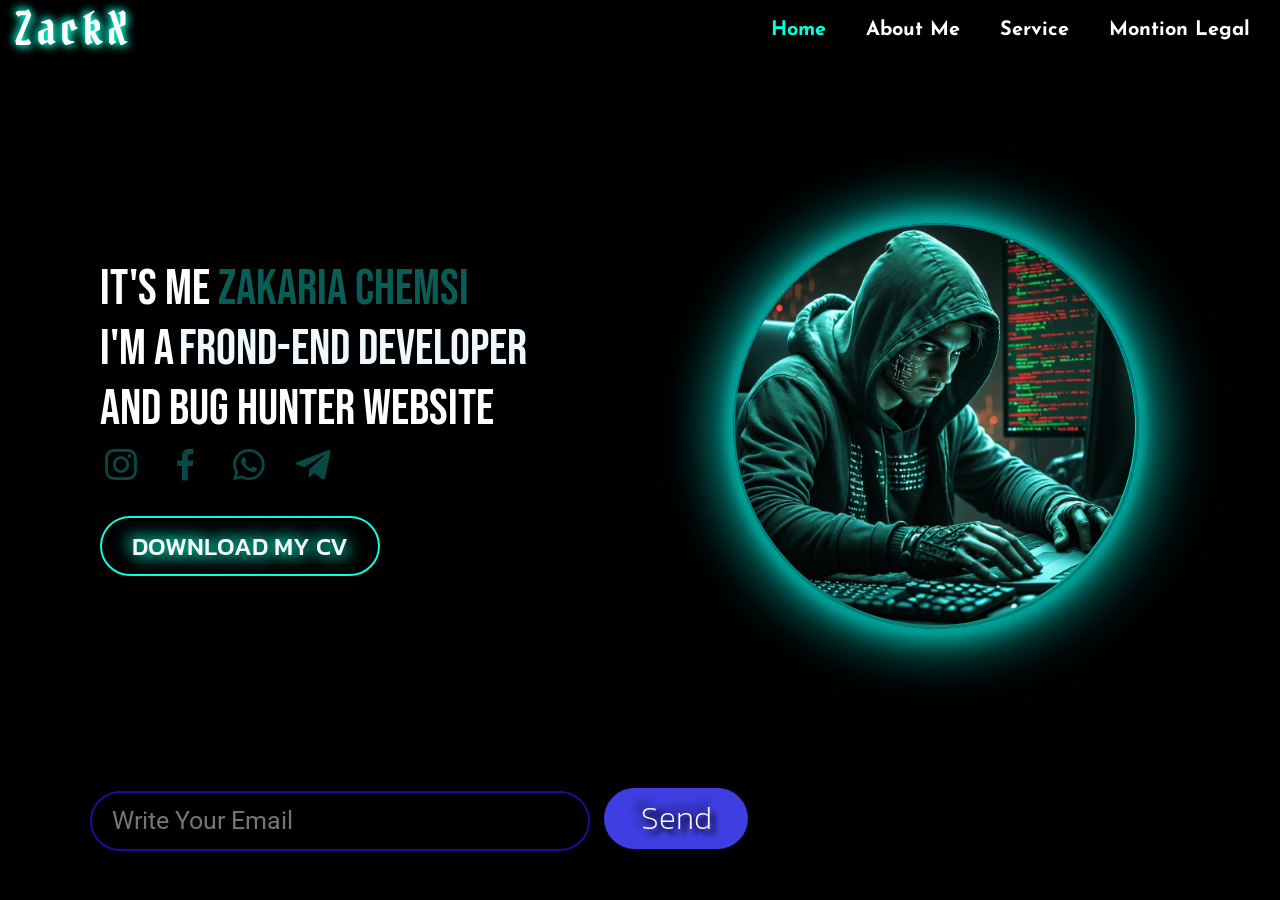
==== index.html @ 18f7ccc7 "Add files via upload" ====
<!DOCTYPE html>
<html lang="en">
<head>
    <meta charset="UTF-8">
    <meta name="viewport" content="width=device-width, initial-scale=1.0">
    <title>Home</title>
    <meta name="author" content="zakaria chemsi">
    <meta http-equiv="X-UA-Compatible" content="ie=edge">
    <meta http-equiv="X-UA-Compatible" content="IE=7">
    <!-- /link-css -->
    <link rel="stylesheet" href="./css/index.css">
    <!--  /link-icon -->
    <link href='https://unpkg.com/boxicons@2.1.4/css/boxicons.min.css' rel='stylesheet'>
</head>
<body dir="ltr">
    <!-- start_container -->
    <div class="container">
        <!-- start_header-->
        <header class="header1">
            <h1><a href="index.html" target="_self">ZackX</a></h1>
            <input type="checkbox"  id="check-nav">
            <label for="check-nav">
               <i class='bx bx-menu'></i>
            </label>
            <ul>
                    <li><a href="index.html" class="home">home</a></li>
                    <li><a href="about.html"  > about me</a></li>
                    <li><a href="service.html"> service</a></li>
                    <li><a href="legal.html"  > montion legal</a></li>
            </ul>
        </header>
         <!-- end_header-->
        <!-- start_section-->
        <section class="section1">
            <!-- start_main-->
            <main> 
               <div class="div1">                
                  <p>it's me <span class="span1">zakaria chemsi</span> </p>
                  <p>i'm a <span>frond-end developer&nbsp; </span> </p>
                  <p>and bug hunter website </p> </p>
               </div>
               <div class="contact-author" >
                   <a href="#" target="_blank"><i class='bx bxl-instagram'></i></a>
                   <a href="https://web.facebook.com/profile.php?id=100088413105947" target="_blank"><i class='bx bxl-facebook' ></i></a> 
                   <a href="tel:+212632991872" target="_blank"><i class='bx bxl-whatsapp' ></i></a> 
                   <a href="https://t.me/CYBERX_404" target="_blank"><i class='bx bxl-telegram' ></i></a>  
               </div>
              <button type="button"><a download="zakaria_chemsi" href="zakaria_chemsi_cv.pdf">download my cv</a></button>
            </main>
            <!-- end_main-->
             <!-- start_aside-->
            <aside>
               <div>
                   <img src="./img/img_home.jpg" alt="not found" >
               </div>
            </aside>
            <!-- end_aside-->
             <!-- start_footer-->
            <footer>
               <div class="d-footer"> 
                    <form method="get">
                      <input type="email" name="email" id="" placeholder="write your email" autofocus="on" autocomplete="off">
                      <input type="submit" value="send">
                    </form>
                </div>                  
            </footer>
             <!-- end_footer-->
        </section>
        <!-- end_section-->
    </div>
    <!-- end_container-->
</body>
---- css/index.css ----
/*------------------- Fonts -------------------*/
@import url('https://fonts.googleapis.com/css2?family=Bebas+Neue&family=Josefin+Sans:ital,wght@0,100..700;1,100..700&family=Kanit:ital,wght@0,100;0,200;0,300;0,400;0,500;0,600;0,700;0,800;0,900;1,100;1,200;1,300;1,400;1,500;1,600;1,700;1,800;1,900&family=Pirata+One&family=Roboto:ital,wght@0,100;0,300;0,400;0,500;0,700;0,900;1,100;1,300;1,400;1,500;1,700;1,900&display=swap'); 

@font-face {
    font-family: "Bebas Neue";
    src: url("/css/fonts/Bebas_Neue/BebasNeue-Regular.ttf") format("truetype");
}
@font-face {
    font-family: "Josefin Sans";
    src: url("/css/fonts/Josefin_Sans/JosefinSans-VariableFont_wght.ttf") format("truetype");
}
@font-face {
    font-family: "Pirata One" ;
    src: url('/css/fonts/Pirata_One/PirataOne-Regular.ttf') format("truetype");
    font-weight: 700;
}
@font-face {
    font-family: "Kanit";
    src: url("/css/fonts/Kanit/Kanit-Medium.ttf") format("truetype");
    font-weight: 500;
}
@font-face {
    font-family: "kanit";
    src: url("/css/fonts/Kanit/Kanit-ExtraLight.ttf") format("truetype");
    font-weight: 200;
}
@font-face {
    font-family: "kanit";
    src: url("/css/fonts/Kanit/Kanit-Light.ttf") format("truetype");
    font-weight: 300;
}

/*------------------- Variables -------------------*/

:root {
    --bgcolor                : rgb(0, 0, 0)        ;
    --colortext-light        : #FFFFFF             ; 
    --border-color           : rgb(26, 14, 154)    ;
    --color-blue-light       : #0a5c57             ;
    --btn-blue-green-color   : #07FFDA             ;  
    --fontf-nav              : "Josefin Sans", serif ;    
    --fontf-heading          : "Bebas Neue" , serif  ;
    --fontf_special_heading  : "Pirata One", serif   ;
    --fontf_text_button      : "Kanit", serif        ;
    --text-input             : "Roboto" , serif      ;
    --fontf-text             : "Roboto", serif       ;
    
}
/*------------------- Universal Selector -------------------*/
* {
    margin: 0px;
    padding: 0px;
    box-sizing: border-box;   
    color: var(--colortext-light);
} 
/*----------------------- Container_Start -------------------*/
.container {
    min-height: 100vh;
    background-color: var(--bgcolor );
}
/*------------------- Container_Header_Start -------------------*/
.container header {
    height: 60px;
     /* d-flex */
    display: flex;
    justify-content: space-between;
    position: sticky;
}
header h1 a {
    /* font */
    font: 500  45px var(--fontf_special_heading);
    /* text-styling */
    text-shadow: 2px 2px 8px var(--btn-blue-green-color) , -2px -2px 8px var(--btn-blue-green-color);
    text-decoration: none;
    letter-spacing: 5px;
    color:var(--colortext-light);
    padding: 0px 15px;
    user-select: none;
}
 /* icon-menu */
 
 input[type ^="c"] {
    display: none;
    appearance: none;
}
label {
   display: none;
}  
  .bx-menu {
     position: absolute;
     font-size: 50px;   
  }
/* icon_menu_end */

header ul {
   margin: 0px;
   padding: 0px;
   list-style-type: none;
   /* flex */
   display: flex;
   justify-content: space-between;
   align-items: center;
}
ul li { 
  text-transform: capitalize;
  font: 800  20px var(--fontf-nav);
}
ul li a {
    text-decoration: none;
    color: #090F29;
    padding: 5px 30px 5px 10px;
    color: var(--colortext-light);
}

ul li a:hover:not(.home){
    border-left:solid 2px var(--btn-blue-green-color);
}
ul li .home{
    color:var(--btn-blue-green-color);
}

       /*------------------- Container_Header_End -------------------*/
       /*------------------------------------------------------------*/
       /*------------------- Container_Section_Start ------------------*/
.container section {
   min-height: calc(100vh - 60px);
   padding: 50px 50px 2px;
   /* d-grid */
   display: grid;
   grid-template-columns: repeat(2 , 1fr);
   grid-template-rows: repeat(5, 1fr);

}

/*-------------------------------- Container_Section_Main_Start --------------------------------*/
.container section main  {
    padding-left: 50px;
   /* grid-item*/
   grid-column: 1/2;
   grid-row:1/5;
   /* d- flex*/
   display: flex;
   flex-direction: column;
   justify-content: center;
}
.container section main .div1 {
    font: 500 50px var(--fontf-heading);  
}
.container section main .div1  p .span1 {    
    color: #0a5c57;
}
.container section main .div1  p + p span {
    position: absolute;
    margin-left: 5px;
    display: inline-block;
    overflow: hidden;
    color:aliceblue;
}

.container section main .div1 p + p span::before {
    content: 'frond-end developer';
    font: 500 50px var(--fontf-heading) ;  
    /*position*/  
    position: absolute; 
      top: 0px;
      left: 0px;
    /* h and w*/
    height:80%;
    width: 0%;
    /*text-styling*/
    color: transparent;
    animation:Typing 1.8s cubic-bezier(1,0,0,1.01)/*cubic-bezier(0,.96,.98,1.07)*/ 2s infinite  alternate  ;
}
@keyframes Typing  {

    100% {
        background-color: black;
        width: 150%;
        -webkit-text-stroke: 0.2px var(--btn-blue-green-color);
    }
}

.container section main .contact-author .bx{
    margin: 5px  18px 15px 0px ;
    font-size: 42px;
    border-radius: 50%;
    color: #0a5c57;
    opacity: 0.8;
}
.container section main .contact-author .bx:Hover {
    color: #32fff1;
    filter: drop-shadow(1px 1px 10px var(--btn-blue-green-color)) ;
    opacity: 1;
}

.container section main button[type="button"] {
    z-index: 111;
    position: relative;
    /* h and w*/
    width: 280px;
    height: 60px;
    margin: 15px  18px 15px 0px  ;
    /* font */
    font: 500 25px var(--fontf_text_button);
    /* border and backgroud */
    background-color: #000000;
    border-radius: 50px;
    border: 2px solid var(--btn-blue-green-color);
    text-transform: uppercase;
    /* shadow */
    overflow: hidden;
    transition: box-shadow .5s;
}
section main button[type="button"] a {
    text-shadow: 4px 4px 15px var(--btn-blue-green-color),
    -4px -4px 15px var(--btn-blue-green-color) ;
    text-decoration: none;
    color:#F9F9F9;     
    padding: 15px 25px;
    z-index: 2;
}
section  main button[type="button"]::before {
    content: '';
    /*position*/
    position: absolute;
    top:58.5px;
    left: 0px;
    z-index: -1;
    /*w and h*/
    width: 100%;
    height: 100%;
    /* border and backgroud */
    background-color: var(--btn-blue-green-color);
    border-radius: inherit;
   transition: all .6s ease 0s;
}
section main button[type="button"]:hover {
    translate: 0px -5px;
    border: none;
     
}
section main button[type="button"]:hover a {
    color: #000000;
    text-shadow: 3px 3.2px 8px var(--color-blue-light) ;
}
section  button[type="button"]:hover::before {
    top:0px;
}
/*-------------------------------- Container_Section_Main_end --------------------------------*/
/*--------------------------------------------------------------------------------------------*/
/*-------------------------------- Container_Section_Aside_Start --------------------------------*/
.container section aside  {
    /*grid-item*/
    grid-column: 2/3;
    grid-row:1/5;
    /*display-flex*/
    display: flex;
    z-index: 5; 
}

.container section aside div {
    position: relative;
    /* h and w*/
    width:  400px;
    height: 400px;
    border-radius: 50%;
    margin: auto;
}
.container section aside div img {
    border-radius: 50%;
    user-select: none;
    cursor: grab;
    width: 400px;
    height: 400px;
}
.container section aside div::before {
    content: '';
    /* position */
    position: absolute;
    top: -2.5px;
    left: -2.5px;
    /* h and w*/
    width: 400px;
    height: 400px;
    /* border and backgroud*/
    border-radius: 50%;
    border: 3px solid rgb(0, 128, 128);    
    background-image: conic-gradient( rgb(7, 101, 95), rgb(6, 226, 193) ,rgb(27, 139, 103) 
    ,rgb(44, 128, 114) , rgb(26, 91, 86)   );
    box-shadow:  5px 0px 10px 0px rgb(4, 159, 149) ,  -5px  -0px 10px 0px  rgb(4, 159, 149)  ,
                 0px 5px 10px 0px  rgb(4, 159, 149),  0px  -5px 10px 0px  rgb(4, 159, 149) , 
                 10px 0px 70px 0px  rgb(4, 159, 149),  -10px  -0px 60px 0px  rgb(4, 159, 149) ,
                 0px 10px 20px 0px  rgb(4, 159, 149) ,  0px  -10px 20px 0px  rgb(4, 159, 149) ;
    z-index: -1;
    animation: rotate 1s linear 0s infinite normal running;
}  
 @keyframes rotate {
    100% {
        rotate: 360deg;
    } 
 }
.container section aside div:active::before {
    animation-play-state: paused;
}
.container section aside div:hover::before {
    box-shadow:  5px 0px 10px 0px  rgb(3, 114, 107) ,  -5px  -0px 10px 0px  rgb(3, 113, 106)  ,
                 0px 5px 10px 0px   rgb(3, 114, 107),  0px  -5px 10px 0px  rgb(3, 114, 107) , 
                 10px 0px 70px 0px   rgb(3, 114, 107),  -10px  -0px 60px 0px  rgb(3, 114, 107) ,
                 0px 10px 20px 0px   rgb(3, 114, 107) ,  0px  -10px 20px 0px   rgb(3, 114, 107) ;
                 border: 3px solid #05cdaf;
}
/*-------------------------------- Container_Section_Aside_End --------------------------------*/
/*---------------------------------------------------------------------------------------------*/
/*-------------------------------- Container_Section_Footer_Start --------------------------------*/
.container section footer {
    /*grid-item*/
    grid-row: 5/-1;
    grid-column:1/-1 ;
    /* d-flex*/
    display: flex;
    justify-content: space-between;
    align-items: center;
    /* p and m*/
    padding: 0px 0px;
    margin: 10px 0px 10px 40px;
    perspective: 200px;
 }
 .container section footer div input[type="email"] {
    /* h and w */
    width: 20em;
    height: 60px;
    /* text-styling*/
    text-indent: 20px;
    color: #FFFFFF;
    font-size: 25px;
    /* border and background*/
    border: solid var(--border-color) 2px;
    border-radius: 50px;
    background-color: black;
   font-family: var(--text-input);
}

.container section footer input::placeholder {
  text-transform: capitalize;

}
.container section.section1  div.d-footer input[type $="l"]:focus {
    outline-style: none;
    caret-color: var(--btn-blue-green-color);
}
 .container section.section1 div.d-footer input[type $="t"] {
     cursor: pointer;
     margin-left: 10px;
     /*border and background*/  
     border: 1px solid var(--color-blue-dark);
     border-radius: 40px;
     background-color: rgb(62, 62, 226);
     /*shadow*/
     text-shadow: 5px 5px 5px  BLACK ,
                  -5px -5px 10px black;
      /*font*/
     font: 200 2rem var(--fontf_text_button);
      /*text-styling*/
     color: #F9F9F9;
     text-transform: capitalize;
     /*h and w*/
     width: 4.5em ;
     height: 1.9em;

    }
    .container section.section1  div.d-footer input[type $="t"]:hover {
      font-weight: 300 ;
    }
/*-------------------------------- Container_Section_Footer_End --------------------------------*/
/*------------------- Container_Section_End -------------------*/ 
/*------------------- Container_End -------------------*>*/

/*~~~~~~~~~~~~~~~~~~~~~~~~~~~~~~~~~~~~~~~~~~~~~~~~~~~~~~~~~~~~~~~~~~~~~~~~~~~~~~~~~~~~~~~~~~~~~~~~~*/
  
        /*+++===+++===+++===+++===+++===+++===  Responsive_Media +++===+++===+++===+++===+++===+++===*/

/* ===================== Mobile_Devices [320px - 767px] ===================== */
  /*-=-=-=-=-= Small_phones { 320px -----------------> 480px} -=-=-=-=-=-=-=*/
  @media (min-width:320px) and (max-width:480px) {
    /* scroll-bar  */

::-webkit-scrollbar {
        width: 0px;
}

/*----------------------- Container_Start ----------------------*/
    /*----------------------- Container_Header_Start ----------------------*/
/*------------------- Container_Header_Start -------------------*/
.container header {
    background-color: black;
    z-index: 9;
    position:  sticky;
    top: 0px;
    height: 50px;
}
header h1 a {
    display: none;

}
 /* icon-menu */
label {
    display: block;
}  

.bx-menu {
    font-size: 50px;
    position: fixed;
    right: 8px;
}
/* icon_menu_end */

header ul {
    z-index: 999999;
    background-color:#FFFFFF;   
    position:fixed;
    top: 50px;
    right: -100%;
    width: 100%;
    height: 19em;
    transition:.8s all;
    display:block;
    z-index: 1;
}
input:checked ~ ul {
    right:0px;
 }
ul li { 
    text-align: center ;
    font-size: 30px;   
    font-family: var(--fontf-text);
}
ul li a {
    color: black;
    display: block;
    padding: 20px 0px ;
    text-align: center;
    letter-spacing: 5px;
    text-decoration: none;
}

ul li .home{
    color: #0fc2a7;
    border-left: 5px solid #037973;
}

       /*------------------- Container_Header_End -------------------*/
       /*------------------------------------------------------------*/
       /*------------------- Container_Section_Start ------------------*/
.container section {
    padding: 10px ;
    /* d-grid */
    display: grid;
    grid-template-columns: 1fr ;
    grid-template-rows: 300px auto 140px ;
    gap: 10px;
}
/*-------------------------------- Container_Section_Main_Start --------------------------------*/
.container section main  {
    padding-left: 30px;
    margin-top: 0px  10px  0px;
   /* grid-item*/
   grid-column: 1/-1;
   grid-row:2/3;
   /* d- flex*/
   display: flex;
   flex-direction: column;
   justify-content: flex-start;
}
.container section main .div1 {
    white-space: wrap;
    font: 500 31px/1.8 var(--fontf-heading);
}
.container section main .div1  p .span1 {    
    color: #0a5c57;
}

.container section main .div1 p + p span::before {
    animation:Tying 1.8s cubic-bezier(1,0,0,1.01)/*cubic-bezier(0,.96,.98,1.07)*/ 2s infinite  alternate paused;
}

.container section main .contact-author .bx{
    margin: 5px  18px 15px 0px ;
    font-size: 40px;
    color: #32fff1;
    opacity: 1;
}
.container section main button[type="button"] {
    z-index: 1;
    /* h and w*/
    width: 260px;
    height: 60px;
    margin: 15px  18px 15px 0px  ;
    /* font */
    font: 500 24px var(--fontf_text_button);
}

/*-------------------------------- Container_Section_Main_end --------------------------------*/
/*--------------------------------------------------------------------------------------------*/
/*-------------------------------- Container_Section_Aside_Start --------------------------------*/
.container section aside  {
    /*grid-item*/
    grid-column: 1/-1;
    grid-row:1/2;
    /*display-flex*/
    z-index: 5; 
    margin: 0px;
    display: grid;
    place-items: center;
    height: 300px;
}

.container section aside div {
    position: relative;
    /* h and w*/
    width:  240px;
    height: 240px;
    border-radius: 50%;
}
.container section aside div img {

    width: 240px;
    height: 240px;
}
.container section aside div::before {
    content: '';
    /* h and w*/
    width: 240px;
    height: 240px;
    /* border and backgroud*/
    box-shadow:  5px 0px 10px 0px rgb(9, 213, 199) ,  -5px  -0px 10px 0px  rgb(9, 213, 199)  ,
                 0px 5px 10px 0px rgb(9, 213, 199) ,  0px  -5px 10px 0px rgb(9, 213, 199) , 
                 8px 0px 50px 0px  rgb(9, 213, 199) ,  -8px  -0px 50px 0px rgb(9, 213, 199) ,
                 0px 8px 20px 0px  rgb(9, 213, 199) ,  0px  -8px 20px 0px  rgb(9, 213, 199) ;
    z-index: -1;
}  
.container section aside div:hover::before {
    box-shadow:  5px 0px 10px 0px  rgb(3, 114, 107) ,  -5px  -0px 10px 0px  rgb(3, 113, 106)  ,
                 0px 5px 10px 0px   rgb(3, 114, 107),  0px  -5px 10px 0px  rgb(3, 114, 107) , 
                 10px 0px 70px 0px   rgb(3, 114, 107),  -10px  -0px 60px 0px  rgb(3, 114, 107) ,
                 0px 10px 20px 0px   rgb(3, 114, 107) ,  0px  -10px 20px 0px   rgb(3, 114, 107) ;
                 border: 3px solid #05cdaf;
}
/*-------------------------------- Container_Section_Aside_End --------------------------------*/
/*---------------------------------------------------------------------------------------------*/
/*-------------------------------- Container_Section_Footer_Start --------------------------------*/
.container section footer {
    /*grid-item*/
    grid-row: 3/4;
    grid-column:1/-1;
    width: 95%;
    /* d-flex*/
    display: flex;
    justify-content: center;
    align-items: center;
    /* p and m*/
    padding: 0px 0px;
    margin:  0px auto;
    padding-right: 0px;
 }
 .container section footer div input[type="email"] {
    /* h and w */
    width: 100%;
    height: 60px;
    /* text-styling*/
    text-indent: 10px;
    font-size: 25px;
    margin-bottom: 10px;
    /* border and background*/
    border: solid var(--border-color) 2px;
    border-radius: 0px;
   font-family: var(--text-input);
}
 .container section.section1 div.d-footer input[type $="t"] {
     margin-left: 0px;
     /*border and background*/  
     border: none;
     border-radius: 40px;
      /*font*/
     font: 200 30px var(--fontf_text_button);
     /*h and w*/
     width: 40%;
     margin-left:30%;
     height: 55px;
}
/*-------------------------------- Container_Section_Footer_End --------------------------------*/
/*------------------- Container_Section_End -------------------*/ 
/*------------------- Container_End -------------------*>*/   
} 
         /*-=-=-=-=-= Medium_phones { 481px -----------------> 767px} -=-=-=-=-=-=*/

@media (min-width:481px) and (max-width:768px) {
    /* scroll-bar  */

    ::-webkit-scrollbar {
        width: 0px;
}

/*----------------------- Container_Start ----------------------*/
    /*----------------------- Container_Header_Start ----------------------*/
/*------------------- Container_Header_Start -------------------*/
.container header {
    background-color: black;
    z-index: 9;
    position:  sticky;
    top: 0px;
    height: 50px;
}
header h1 a {
    /* font */
    font: 500  40px var(--fontf_special_heading);
}
 /* icon-menu */
label {
    display: block;
}  

.bx-menu {
    font-size: 50px;
    position: fixed;
    right: 8px;
}
/* icon_menu_end */

header ul {
    z-index: 999999;
    background-color:#FFFFFF;   
    position:fixed;
    top: 50px;
    right: -100%;
    width: 100%;
    height: 19em;
    transition:.8s all;
    display:block;
    z-index: 1;
}
input:checked ~ ul {
    right:0px;
 }
ul li { 
    text-align: center ;
    font-size: 30px;   
    font-family: var(--fontf-text);
}
ul li a {
    color: black;
    display: block;
    padding: 20px 0px ;
    text-align: center;
    letter-spacing: 5px;
    text-decoration: none;
}

ul li .home{
    color: #0fc2a7;
    border-left: 5px solid #037973;
}

       /*------------------- Container_Header_End -------------------*/
       /*------------------------------------------------------------*/
       /*------------------------------------------------------------*/
       /*------------------- Container_Section_Start ------------------*/
.container section {
        padding: 10px ;
        /* d-grid */
        display: grid;
        grid-template-columns: 1fr ;
        grid-template-rows: 390px auto 140px ;
        gap: 10px;
}
    /*-------------------------------- Container_Section_Main_Start --------------------------------*/
.container section main  {
        padding-left: 30px;
        margin-top: 0px  10px  0px;
       /* grid-item*/
       grid-column: 1/-1;
       grid-row:2/3;
       /* d- flex*/
       display: flex;
       flex-direction: column;
       justify-content: flex-start;
}
.container section main .div1 {
        white-space: wrap;
        font: 500 43px/1.8 var(--fontf-heading);
}
.container section main .div1  p .span1 {    
        color: #0a5c57;
}
    
.container section main .div1 p + p span::before {
        animation:Tying 1.8s cubic-bezier(1,0,0,1.01)/*cubic-bezier(0,.96,.98,1.07)*/ 2s infinite  alternate paused;
}
    
.container section main .contact-author .bx{
        margin: 5px  18px 15px 0px ;
        font-size: 40px;
        color: #32fff1;
        opacity: 1;
}
.container section main button[type="button"] {
        z-index: 1;
        /* h and w*/
        height: 60px;
        margin: 15px  18px 15px 0px  ;
        /* font */
        font: 500 25px var(--fontf_text_button);
}
    
    /*-------------------------------- Container_Section_Main_end --------------------------------*/
    /*--------------------------------------------------------------------------------------------*/
    /*-------------------------------- Container_Section_Aside_Start --------------------------------*/
.container section aside  {
        /*grid-item*/
        grid-column: 1/-1;
        grid-row:1/2;
        /*display-flex*/
        z-index: 5; 
        margin: 0px;
        display: grid;
        place-items: center;
        height: 380px;
}    
.container section aside div {
        position: relative;
        /* h and w*/
        width:  300px;
        height: 300px;
        border-radius: 50%;
}
.container section aside div img {
    
        width: 300px;
        height: 300px;
}
.container section aside div::before {
        content: '';
        /* h and w*/
        width: 300px;
        height: 300px;
        /* border and backgroud*/
        box-shadow:  5px 0px 10px 0px rgb(9, 213, 199) ,  -5px  -0px 10px 0px  rgb(9, 213, 199)  ,
                     0px 5px 10px 0px rgb(9, 213, 199) ,  0px  -5px 10px 0px rgb(9, 213, 199) , 
                     8px 0px 50px 0px  rgb(9, 213, 199) ,  -8px  -0px 50px 0px rgb(9, 213, 199) ,
                     0px 8px 20px 0px  rgb(9, 213, 199) ,  0px  -8px 20px 0px  rgb(9, 213, 199) ;
        z-index: -1;
}  
    /*-------------------------------- Container_Section_Aside_End --------------------------------*/
    /*---------------------------------------------------------------------------------------------*/
    /*-------------------------------- Container_Section_Footer_Start --------------------------------*/
.container section footer {
        /*grid-item*/
        grid-row: 3/4;
        grid-column:1/-1;
        width: 95%;
        /* d-flex*/
        display: flex;
        justify-content: flex-start;
        align-items: center;
        /* p and m*/
        padding: 0px 0px;
        margin:  0px 0px 0px 25px;
        padding-right: 0px;
}
.container section footer div input[type="email"] {
        /* h and w */
        width: 70%;
        margin-bottom: 10px;
        /* border and background*/
        border: solid var(--border-color) 2px;
        border-radius: 0px;
       font-family: var(--text-input);
    }
.container section.section1 div.d-footer{
        width: 100%;
}
.container section.section1 div.d-footer input[type $="t"] {
         margin-left: 0px;
         /*border and background*/  
         border: none;
         border-radius: 40px;
          /*font*/
         font: 200 35px var(--fontf_text_button);
         /*h and w*/
         width: 120px;
         height: 60px;
}    
}

/* ===================== Tablets_Devices [768px – 1280px] ===================== */
        /*-=-=-=-=-=-=-=-=   Portrait mode { 768px -----------------> 1024px}    -=-=-=-=-=-=-=*/
@media (min-width:768px) and (max-width:1024px)  {
  /*------------------------------------------------------------*/
      
  
   /* scroll-bar  */

   ::-webkit-scrollbar {
    width: 0px;
}

/*----------------------- Container_Start ----------------------*/
/*----------------------- Container_Header_Start ----------------------*/
/*------------------- Container_Header_Start -------------------*/
.container header {
    background-color: black;
    z-index: 9;
    position:  sticky;
    top: 0px;
    height: 50px;
}
    header h1 a {
    /* font */
    font: 500  40px var(--fontf_special_heading);
    }
/* icon-menu */
label {
    display: block;
}  

.bx-menu {
  font-size: 50px;
  position: fixed;
  right: 8px;
}
/* icon_menu_end */

header ul {
   z-index: 999999;
   background-color:#FFFFFF;   
   position:fixed;
   top: 50px;
   right: -100%;
   width: 100%;
   height: 19em;
   transition:.8s all;
   display:block;
   z-index: 1;
}
input:checked ~ ul {
   right:0px;
}
ul li { 
   text-align: center ;
   font-size: 30px;   
   font-family: var(--fontf-text);
}
ul li a {
   color: black;
   display: block;
   padding: 20px 0px ;
   text-align: center;
   letter-spacing: 5px;
   text-decoration: none;
}

ul li .home{
   color: #0fc2a7;
   border-left: 5px solid #037973;
}

   /*------------------- Container_Header_End -------------------*/
   /*------------------------------------------------------------*/

  
  
  
  /*------------------- Container_Section_Start ------------------*/
      
      
      
.container section {
    min-height: calc(100vh - 60px);
    padding: 50px 0px 2px;
    /* d-grid */
    z-index: 5;
    display: grid;
    grid-template-columns: 1fr;
    grid-template-rows: repeat(4, auto);
    gap: 90px;
     }
     /*-------------------------------- Container_Section_Main_Start --------------------------------*/
     .container section main  {
     padding-left: 50px;
    /* grid-item*/
    grid-column: 1/-1;
    grid-row:2/4;
    /* d- flex*/
    display: flex;
    flex-direction: column;
    justify-content: center;
    z-index: 5; 
}
.container section main .div1 {
    font: 500 72px/1.6 var(--fontf-heading);  
  
}

.container section main .div1 p + p span::before {
    content: 'frond-end developer';
    font: 500 72px/1.6 var(--fontf-heading) ;  
    animation:Typing 1.8s cubic-bezier(1,0,0,1.01)/*cubic-bezier(0,.96,.98,1.07)*/ 2s infinite  alternate  ;
}        
     .container section main button[type="button"] {
    z-index: 111;
    position: relative;
    /* h and w*/
    width: 300px;
    height: 65px;
    font: 500 28px var(--fontf_text_button);
  
}
section  main button[type="button"]::before {
        top:63.5px;
}

     /*-------------------------------- Container_Section_Main_end --------------------------------*/
     /*--------------------------------------------------------------------------------------------*/
     /*-------------------------------- Container_Section_Aside_Start --------------------------------*/
.container section aside  {
    /*grid-item*/
    grid-column: 1/2;
    grid-row:1/2;
}
     
.container section aside div {
    /* h and w*/
    width:  390px;
    height: 390px;
    z-index: 1;
}
.container section aside div img {
    width: 390px;
    height: 390px;
    z-index: 1;
}
.container section aside div::before {
    /* h and w*/
    width: 390px;
    height: 390px;
     }  
     
     /*-------------------------------- Container_Section_Aside_End --------------------------------*/
     /*---------------------------------------------------------------------------------------------*/
     /*------------------------------------ footer  ------------------------------------------------*/
.container section footer {
    /*grid-item*/
    grid-row: 4/5;
    grid-column:1/-1 ;
}

}
 /*-=-=-=-=-=-=-=-=   Landscape mode: { 1024px -----------------> 1280px}    -=-=-=-=-=-=-=*/
@media (min-width:1024px) and (max-width:1280px) {
    /* There is no change in this screen */

}

 /*~---------------------------------    Finished!  ---------------------------------~*/
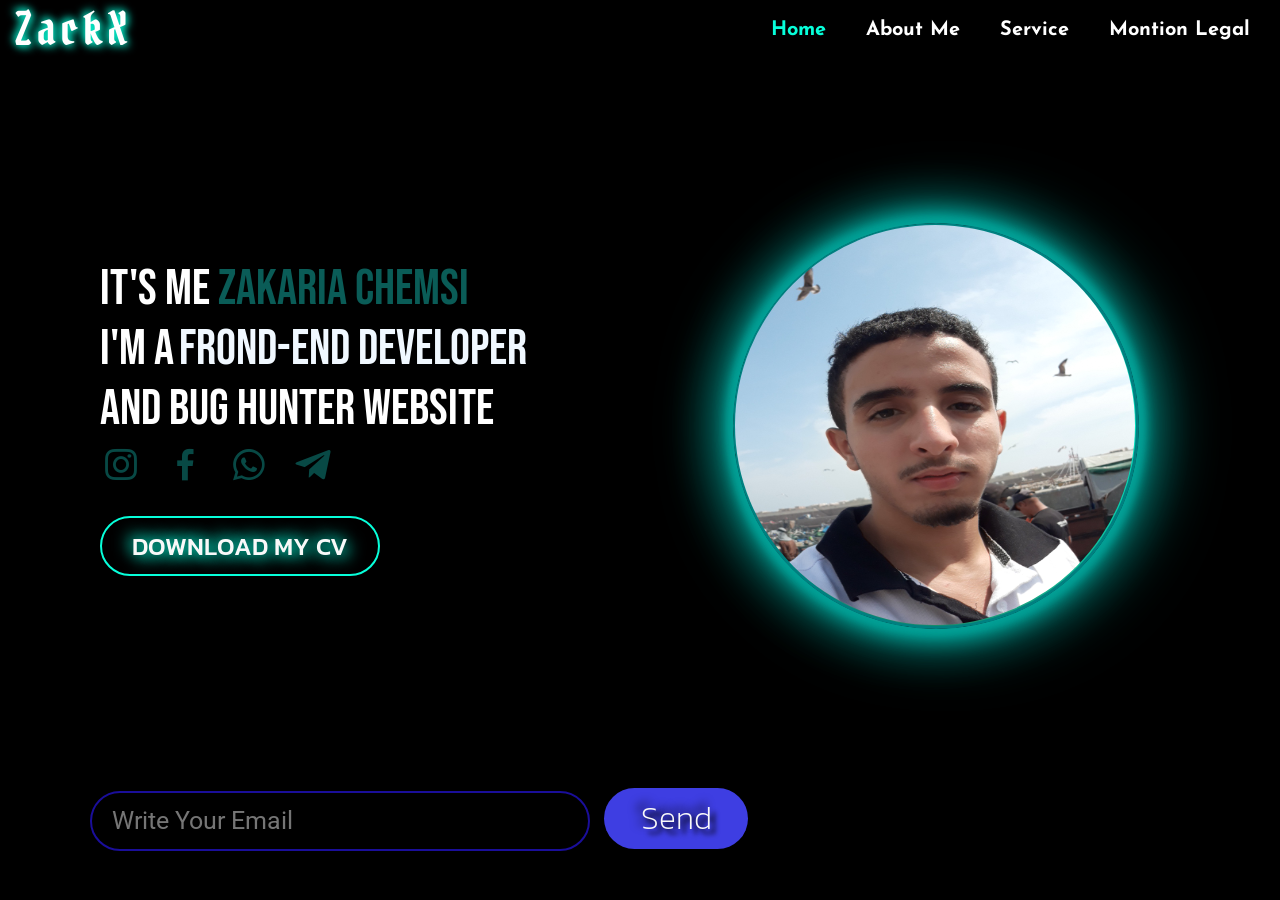
==== commit 52a29ebb: "Change image source in index.html Updated the image source in the aside section." ====
--- a/index.html
+++ b/index.html
@@ -51,7 +51,7 @@
              <!-- start_aside-->
             <aside>
                <div>
-                   <img src="./img/img_home.jpg" alt="not found" >
+                   <img src="./img/20251002_130732.jpg" alt="not found" >
                </div>
             </aside>
             <!-- end_aside-->
@@ -70,3 +70,4 @@
     </div>
     <!-- end_container-->
 </body>
+
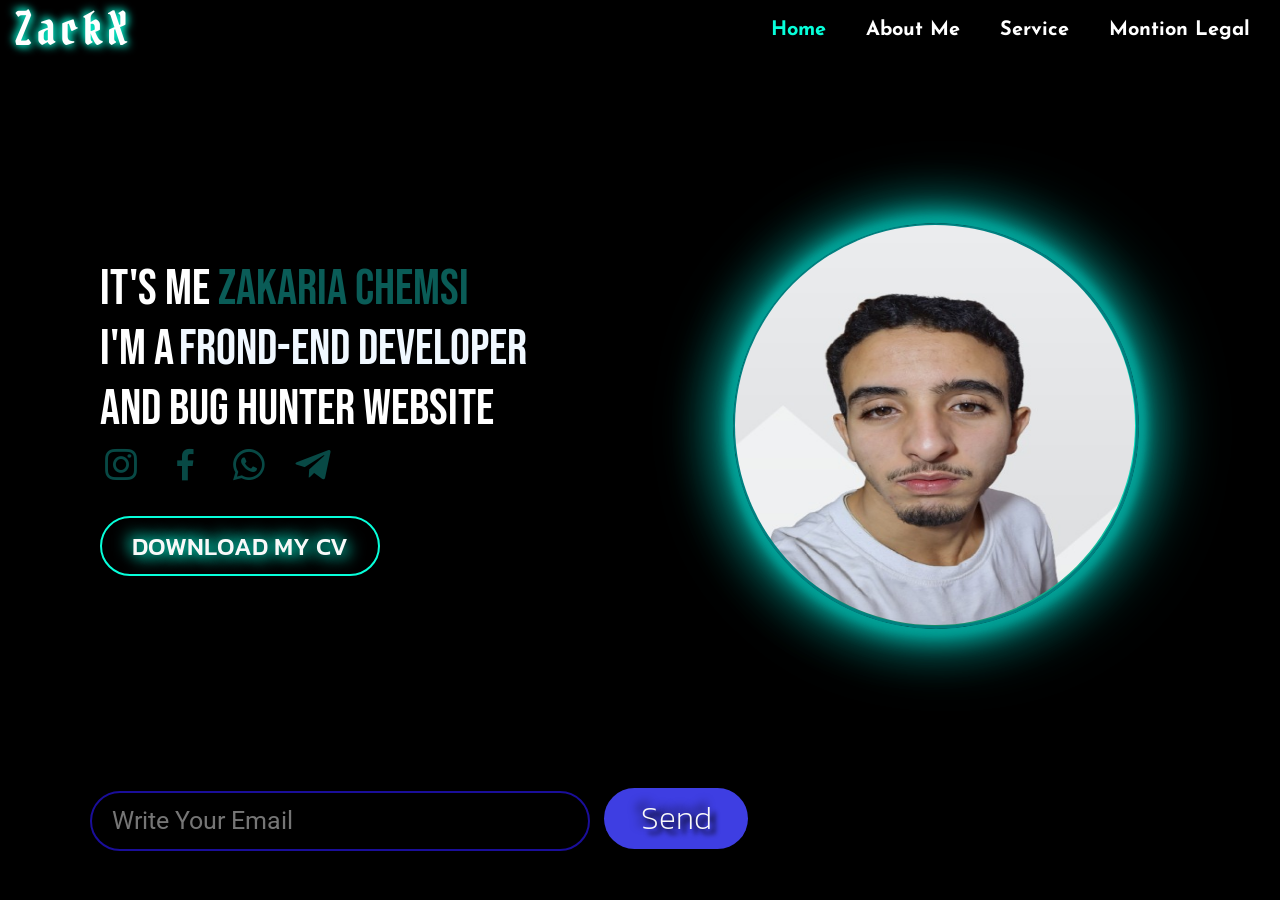
==== commit fb7b0451: "Change image source in index.html Updated image source in the aside section." ====
--- a/index.html
+++ b/index.html
@@ -51,7 +51,7 @@
              <!-- start_aside-->
             <aside>
                <div>
-                   <img src="./img/20251002_130732.jpg" alt="not found" >
+                   <img src="./img/myImage.jpg" alt="not found" >
                </div>
             </aside>
             <!-- end_aside-->
@@ -71,3 +71,4 @@
     <!-- end_container-->
 </body>
 
+
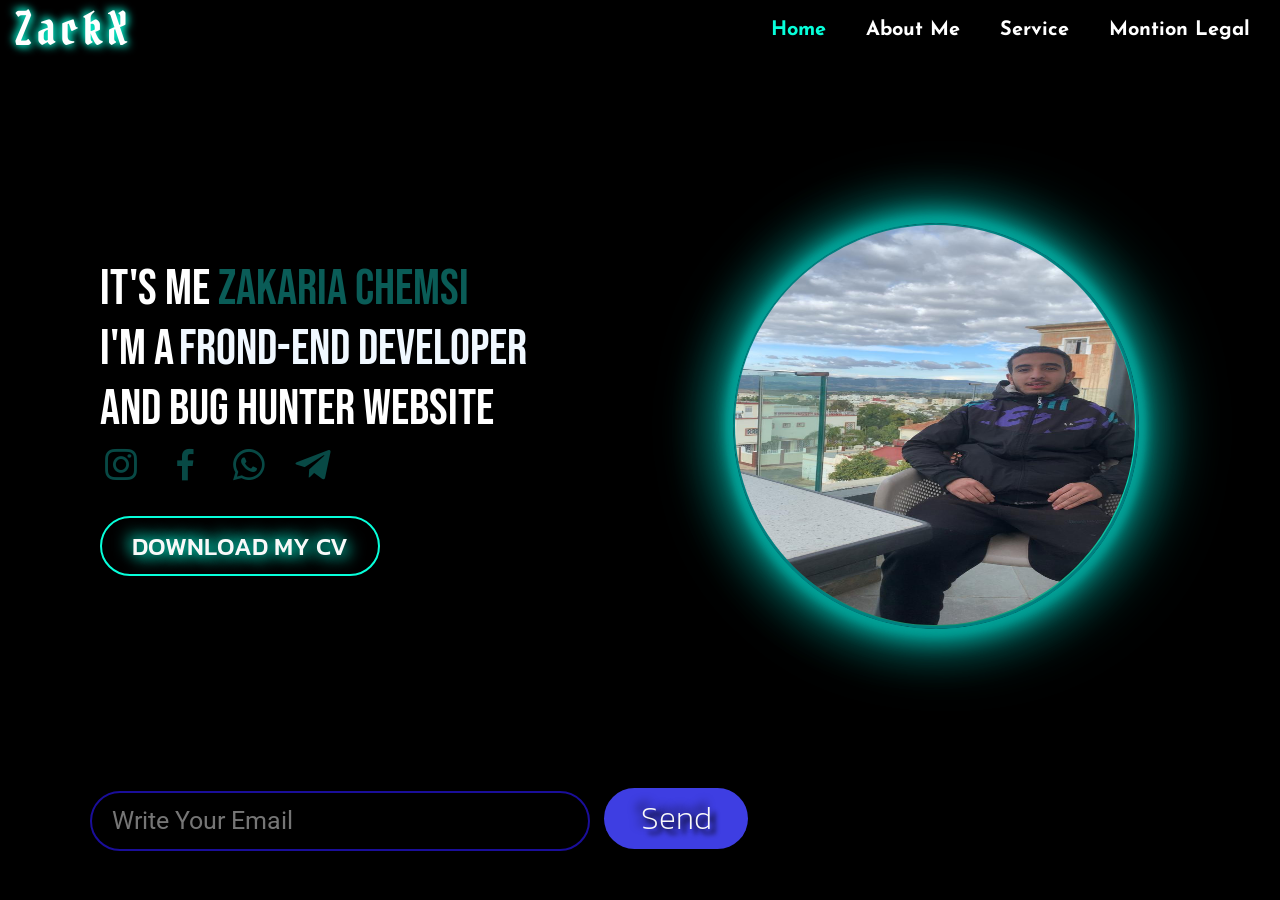
==== commit baeafe0b: "Change image source in index.html Updated the image source in the aside section." ====
--- a/index.html
+++ b/index.html
@@ -51,7 +51,7 @@
              <!-- start_aside-->
             <aside>
                <div>
-                   <img src="./img/myImage.jpg" alt="not found" >
+                   <img src="./img/IMG-20251214-WA0017.jpg" alt="not found" >
                </div>
             </aside>
             <!-- end_aside-->
@@ -72,3 +72,4 @@
 </body>
 
 
+
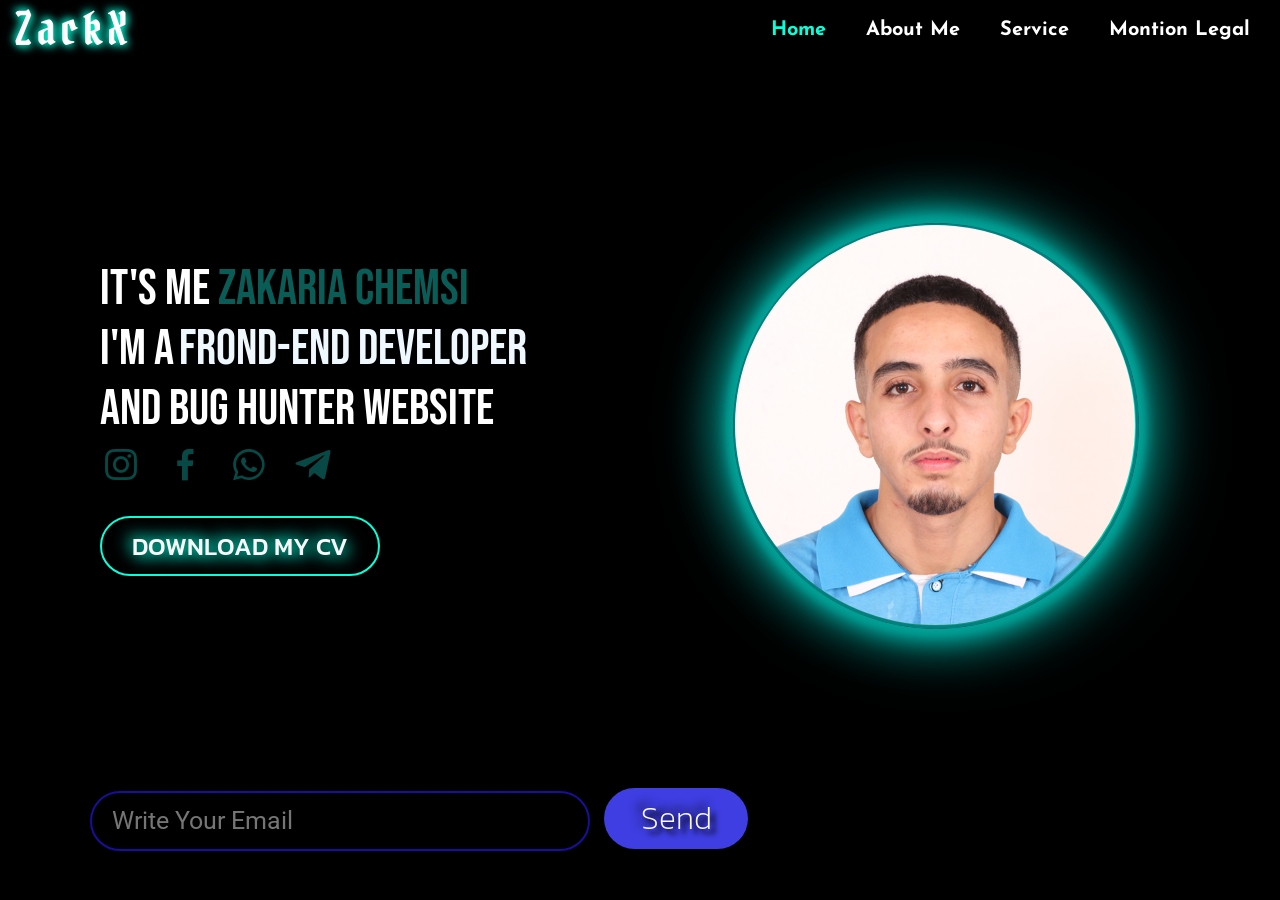
==== commit a7d6037b: "Change image source in index.html Updated image source in the aside section." ====
--- a/index.html
+++ b/index.html
@@ -51,7 +51,7 @@
              <!-- start_aside-->
             <aside>
                <div>
-                   <img src="./img/IMG-20251214-WA0017.jpg" alt="not found" >
+                   <img src="./img/IMG_0019.jpg" alt="not found" >
                </div>
             </aside>
             <!-- end_aside-->
@@ -73,3 +73,4 @@
 
 
 
+
--- a/css/index.css
+++ b/css/index.css
@@ -272,6 +272,7 @@
     cursor: grab;
     width: 400px;
     height: 400px;
+    background-position: center center;
 }
 .container section aside div::before {
     content: '';
@@ -960,4 +961,6 @@
 
 }
 
- /*~---------------------------------    Finished!  ---------------------------------~*/+
+ /*~---------------------------------    Finished!  ---------------------------------~*/
+
